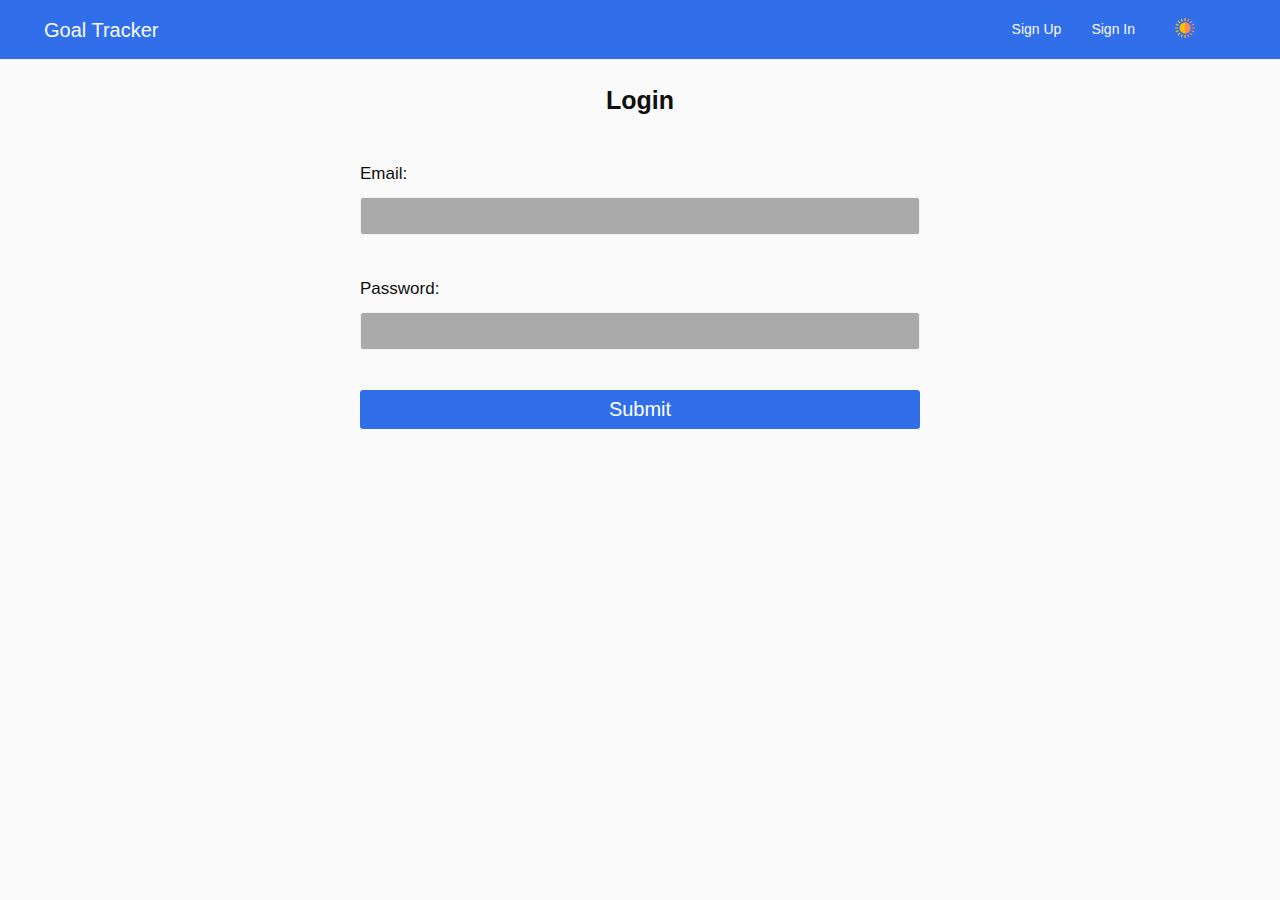
==== firebase-code/index.html @ e3227101 "feature:user signup and checkboxes" ====
<!DOCTYPE html>
<html lang="en">
  <head>
    <meta charset="UTF-8" />
    <meta name="viewport" content="width=device-width, initial-scale=1.0" />
    <title>Goal Tracker</title>
    <link rel="stylesheet" href="style.css" />
    <link rel="stylesheet" href="./loader.css" />
  </head>
  <body>
    <header>
      <div class="menu-nav">
        <button class="close-icon" aria-checked="false">
          <svg viewBox="0 0 24 24" class="close_icon" width="24" height="24">
            <path
              fill="currentColor"
              fill-rule="nonzero"
              d="M5.146 5.146a.5.5 0 0 1 .708 0L12 11.293l6.146-6.147a.5.5 0 0 1 .638-.057l.07.057a.5.5 0 0 1 0 .708L12.707 12l6.147 6.146a.5.5 0 0 1 .057.638l-.057.07a.5.5 0 0 1-.708 0L12 12.707l-6.146 6.147a.5.5 0 0 1-.638.057l-.07-.057a.5.5 0 0 1 0-.708L11.293 12 5.146 5.854a.5.5 0 0 1-.057-.638z"
            ></path>
          </svg>
        </button>

        <button class="menu-icon" aria-checked="false">
          <svg width="24" height="24" viewBox="0 0 24 24">
            <path
              fill="currentColor"
              fill-rule="evenodd"
              d="M4.5 5h15a.5.5 0 1 1 0 1h-15a.5.5 0 0 1 0-1zm0 6h15a.5.5 0 1 1 0 1h-15a.5.5 0 1 1 0-1zm0 6h15a.5.5 0 1 1 0 1h-15a.5.5 0 1 1 0-1z"
            ></path>
          </svg>
        </button>

        <span class="logo">
          Goal Tracker
        </span>
      </div>

      <nav class="user-nav">
        <!-- <div class="user-nav__item">
          <img src="" alt="Notifications" />
        </div> -->
        <div class="user-nav__item hide-when-signed-in">
          <span class="links auth" auth="sign-up">Sign Up</span>
        </div>
        <div class="user-nav__item hide-when-signed-in">
          <span class="links auth" auth="sign-in">Sign In</span>
        </div>
        <div class="user-nav__item hide-when-signed-out">
          <button class="links auth" auth="sign-out"><b>Sign Out</b></button>
        </div>
        <div class="user-nav__item">
          <button id="switch" onclick="toggleTheme()">
            <img class="toggle-state-icon" src="./assets/sun.svg" alt="Toggle Icon">
          </button>
        </div>
      </nav>
    </header>

    <!-- FORMS -->
    <section class="user-forms">
      <!-- Sign In -->
      <div class="form-wrapper sign-in">
        <h3>Login</h3>
        <form>
          <label>
            Email:
            <input
              type="email"
              className=""
              id="signin-email"
              name="email"
              required
            />
            <div className="input-feedback-i1"></div>
          </label>

          <label>
            Password:
            <input
              type="password"
              id="signin-password"
              className=""
              name="password"
              required
            />
            <div className="input-feedback-i2"></div>
          </label>

          <button type="submit">Submit</button>
          <div className="input-feedback-i3"></div>
        </form>
      </div>

      <!-- Sign Up -->
      <div class="form-wrapper sign-up">
        <h3>Sign Up</h3>
        <form>
          <div class="inline">
            <label>
              Firstname:
              <input
                type="text"
                className=""
                id="signup-firstname"
                name="firstname"
                required
              />
              <div className="input-feedback"></div>
            </label>

            <label>
              Lastname:
              <input
                type="text"
                className=""
                id="signup-lastname"
                name="lastname"
                required
              />
              <div className="input-feedback"></div>
            </label>
          </div>

          <label>
            Username:
            <input
              type="text"
              className=""
              id="signup-username"
              name="username"
              required
            />
            <div className="input-feedback"></div>
          </label>

          <label>
            Email:
            <input
              type="email"
              className=""
              id="signup-email"
              name="email"
              required
            />
            <div className="input-feedback"></div>
          </label>

          <label>
            Password:
            <input
              type="password"
              id="signup-password"
              className=""
              name="password"
              required
            />
            <div className="input-feedback"></div>
          </label>

          <button type="submit">Submit</button>
          <div className="input-feedback"></div>
        </form>
      </div>
    </section>

    <!-- USER DASHBOARD -->
    <section class="content">
      <div class="overlay"></div>
      <nav class="sidebar">
        <ul class="side-nav">
          <li class="side-nav__item link-to-homepage">
            <div class="side-nav__item__header">
              <span>
                <button class="home-btn">
                  <svg class="home" width="24" height="24" viewBox="0 0 24 24" fill="none" xmlns="http://www.w3.org/2000/svg">
                    <path d="M16.59 8.29501L12 12.875L7.41 8.29501L6 9.70501L12 15.705L18 9.70501L16.59 8.29501Z" fill="#e2e2e2"
                      fill-opacity="0.54" />
                  </svg>                </button>
                <span>Home</span>
              </span>
            </div>
          </li>
          <li class="side-nav__item project-list">
            <div class="side-nav__item__header">
              <span>
                <button class="svg-btn" aria-expanded="false">
                  <!-- <img
                    class="rotate"
                    src="./assets/arrowdown.svg"
                    alt="check button"
                  /> -->
                  <svg width="24" height="24" viewBox="0 0 24 24" fill="none" xmlns="http://www.w3.org/2000/svg">
                    <path d="M16.59 8.29501L12 12.875L7.41 8.29501L6 9.70501L12 15.705L18 9.70501L16.59 8.29501Z" fill="#e2e2e2"
                      fill-opacity="0.54" />
                  </svg>
                </button>
                <span>Projects</span>
              </span>

              <button class="add-modal-btn">
                <!-- <img src="./assets/plus.svg" alt="plus icon" /> -->
                <svg width="24" height="24" viewBox="0 0 24 24" fill="none" xmlns="http://www.w3.org/2000/svg">
                  <path d="M19 13H13V19H11V13H5V11H11V5H13V11H19V13Z" fill="" fill-opacity="0.54" />
                </svg>
              </button>
            </div>
          </li>
          <ul class="side-nav__item__dropdown"></ul>

          <!-- <li class="side-nav__item">
            <div class="side-nav__item__header">
              <span>
                <button class="svg-btn">
                  <img
                    class="rotate"
                    src="./assets/arrowdown.svg"
                    alt="check button"
                  />
                </button>
                <span>Completed</span>
              </span>

              <button class="add-modal-btn">
                <img src="./assets/plus.svg" alt="plus icon" />
              </button>
            </div>
          </li>
          <li class="side-nav__item">
            <div class="side-nav__item__header">
              <span>
                <button class="svg-btn">
                  <img
                    class="rotate"
                    src="./assets/arrowdown.svg"
                    alt="check button"
                  />
                </button>
                <span>Ongoing</span>
              </span>

              <button class="add-modal-btn">
                <img src="./assets/plus.svg" alt="plus icon" />
              </button>
            </div>
          </li> -->
        </ul>
      </nav>

      <main>
        <section class="todos">
          <div class="todos-intro">
            <p class="todos-intro__goal"></p>
            <div class="todos-list__container">
              <ul class="todos-list"></ul>
            </div>
            <form action="#" class="edit-todo">
              <label for="edit-todo-input">
                <input type="text" id="edit-todo-input" required />
              </label>
              <div class="btn-container">
                <button class="edit-todo-btn">Edit Task</button>
                <span class="links edit-todo-cancelBtn">Cancel</span>
              </div>
            </form>
            <p class="todos-intro__btn">
              <span>
                <svg xmlns="http://www.w3.org/2000/svg" width="13" height="13" viewBox="0 0 13 13" data-svgs-path="sm1/plus.svg">
                  <path fill="currentColor" fill-rule="evenodd"
                    d="M6 6V.5a.5.5 0 0 1 1 0V6h5.5a.5.5 0 1 1 0 1H7v5.5a.5.5 0 1 1-1 0V7H.5a.5.5 0 0 1 0-1H6z"></path>
                </svg>
              </span> Add Task
            </p>
          </div>
          <form action="#" class="add-todo">
            <label for="todo-input">
              <input type="text" id="todo-input" required />
            </label>
            <div class="btn-container">
              <button class="add-todo-btn">Add Task</button>
              <span class="links">Cancel</span>
            </div>
          </form>
        </section>

        <div class="welcome-msg">
          <img src="./assets/checkbox.png" alt="Tracker Icon">
          <p>
            Keep Track of your Goals.
          </p>
          <button class="add-goal-btn">Add a Goal Today</button>
        </div>
      </main>
    </section>

    <!-- Add Project/Goal Modal -->
    <div class="modal">
      <div class="modal-content">
        <form action="#" class="form-modal add-project">
          <div class="header">
            <h2>Add a Project</h2>
          </div>

          <label for="goal-input">
            Project Name:
            <input type="text" id="goal-input" required />
          </label>

          <div class="btn-modal-container">
            <span class="close-button links">Cancel</span>
            <button class="add-goal">Add</button>
          </div>
        </form>
      </div>
    </div>

    <!-- Edit Project/Goal Modal -->
    <div class="edit-modal">
      <div class="edit-modal-content">
        <form action="#" class="form-modal edit-project">
          <div class="header">
            <h2>Edit a Project</h2>
          </div>

          <label for="edit-goal-input">
            Project Name:
            <input type="text" id="edit-goal-input" required />
          </label>

          <div class="btn-modal-container">
            <span class="close-edit-button links">Cancel</span>
            <button class="edit-goal">Update</button>
          </div>
        </form>
      </div>
    </div>

    <!-- Message Modal -->
    <div class="msgModal">
      <div class="modal-content">
        <form action="#" class="form-modal">
          <div class="header">
            <h2 class="msgType"></h2>
          </div>

          <p class="msg"></p>

          <div class="btn-modal-container">
            <button class="close-button">Ok</button>
          </div>
        </form>
      </div>
    </div>

    <!-- Loading visual cue -->
    <div id="loading-outer-container" class="spinner">
      <div id="loading-inner-container">
        <div id="loadspin">
          <div id="circle1"></div>
          <div id="circle2"></div>
        </div>
      </div>
    </div>

    <script>
      // function to set a given theme/color-scheme
      function setTheme(themeName) {
        localStorage.setItem("theme", themeName);
        document.documentElement.className = themeName;
      }
      // function to toggle between light and dark theme
      function toggleTheme() {
        if (localStorage.getItem("theme") === "theme-dark") {
          document.querySelector('img.toggle-state-icon').src = './assets/sun.svg';
          setTheme("theme-light");
        } else {
          document.querySelector('img.toggle-state-icon').src = './assets/half-moon.svg';
          setTheme("theme-dark");
        }
      }
      // Immediately invoked function to set the theme on initial load
      (function () {
        if (localStorage.getItem("theme") === "theme-dark") {
          document.querySelector('img.toggle-state-icon').src = './assets/half-moon.svg';

          setTheme("theme-dark");
        } else {
          document.querySelector('img.toggle-state-icon').src = './assets/sun.svg';

          setTheme("theme-light");
        }
      })();     
    </script>
    <script src="auth.js"></script>
    <script src="script.js"></script>
  </body>
</html>
---- firebase-code/style.css ----
* {
  margin: 0;
  padding: 0;
}

*,
*::before,
*::after {
  box-sizing: inherit;
}

/* 
1rem = 10px, 10px/16px = 62.5%
*/

html {
  box-sizing: border-box;
  font-size: 62.5%;
}

.theme-light {
  --color-primary: #110e0e;
  --color-primary-2: hsla(0, 2%, 24%, 0.87);

  --color-background: #f7f7f7;
  --color-background-2: #e0dede;
  --color-background-3: #fafafa;
  --color-background-4: #aaaaaa;
  --color-background-nav: #316fea;
  --color-header: #fafafa;
  --background-btn: #316fea;
  --blue: #316fea;
  --red: #db4c3f;

  --line: 1px solid #f1f1f1;

  --svg-fill-path-nav: #fff;
  --svg-fill-path: #110e0e;
  --svg-fill-path-2: #999;
  --svg-fill-path-hover: #202020;
  --svg-btn-hover-background: var(--color-background-2);
  --svg-header-btn-hover: #1a8eff;
  --svg-btn-hover-radius: .3rem;
}

.theme-dark {
  --color-primary: #e2e2e2;
  --color-primary-2: hsla(0, 0%, 100%, 0.87);
  --color-hover: #2cb978;

  --color-background: #282828;
  --color-background-2: #363636;
  --color-background-3: #1f1f1f;
  --color-background-4: #171717;
  --color-header: #fafafa;
  --color-background-nav: #282828;
  --background-btn: #e2e2e2;

  --line: solid 1px hsla(0, 0%, 100%, 0.1);

  --svg-fill-path-nav: #fff;
  --svg-fill-path: #e2e2e2;
  --svg-header-btn-hover: hsla(0, 0%, 100%, .2);
  --svg-btn-hover-background: hsla(0, 0%, 100%, .2);
  --svg-btn-hover-radius: .3rem;
}


@media only screen and (max-width: 68.75em) {
  html {
    font-size: 55%;
  }
}

body {
  font-family: "Open Sans", sans-serif;
  font-weight: 400;
  line-height: 1.6;
  color: var(--color-primary);
  background: var(--color-background-3);
  min-height: 100vh;
}

button {
  background: var(--background-btn);
  color: var(--color-background-3);
}

button:hover,
span.links:hover {
  cursor: pointer;
}

/**** NAVIGATION  ****/
header {
  font-size: 1.4rem;
  height: 6rem;
  background-color: var(--color-background-nav);
  border-bottom: var(--line);
  display: flex;
  justify-content: space-between;
  align-items: center;
  color: var(--color-header);
}

header div.menu-nav {
  display: flex;
  align-items: center;
  margin-left: 2.9rem;
}

button.menu-icon,
button.close-icon {
  display: none;
  background: none;
  border: none;
}

button.close-icon {
  display: none;
}

button.menu-icon:hover,
button.close-icon:hover {
  background-color: var(--svg-header-btn-hover);
  border-radius: var(--svg-btn-hover-radius);
}

nav.sidebar svg path {
  fill: var(--svg-fill-path);
}

div.menu-nav svg path {
  fill: var(--svg-fill-path-nav);
}

span.logo {
  margin-left: 1.5rem;
  font-size: 2rem;
}

header nav {
  display: flex;
  align-items: center;
  justify-content: space-between;
  margin-right: 60px;
}

nav .user-nav__item {
  margin: 0 1.5rem;
}

button#switch {
  border: 0;
  background: none;
  outline: none;
}

.user-nav__item button {
  border-radius: 3px;
  border: 0;
  padding: 5px 10px;
}

img.toggle-state-icon {
  width: 20px;
  height: 20px;
}

/**** USER FORMS: SIGN UP AND SIGNIN ****/
section.user-forms {
  height: calc(100vh - 6rem);
  display: flex;
  justify-content: center;
  position: relative;
  overflow-y: hidden;
}

.sign-up {
  display: none;
}

div.form-wrapper {
  max-width: 60rem;
  width: 100%;
  /* position: absolute;
  top: 10%; */
}

div.form-wrapper h3 {
  font-size: 2.5rem;
  text-align: center;
  margin: 2rem;
}

div.form-wrapper form {
  margin: 2rem;
}

form div.inline {
  display: flex;
  justify-content: space-between;
}

form div.inline input {
  width: 90%;
}

form div.inline input:last-child {
  width: 100%;
}

div.form-wrapper form label,
div.form-wrapper form button,
div.input-feedback {
  margin: 2rem 0;
}

div.form-wrapper form label {
  font-size: 1.7rem;
}

div.form-wrapper form label input {
  margin-top: 1rem;
}

div.form-wrapper form button {
  padding: 0.8rem 0;
  background: var(--background-btn);
  border: 0;
  border-radius: 3px;
  color: #fff;
  font-size: 2rem;
}

/**** USER DASHBOARD ****/
@media screen and (max-width: 576px) {
  section.content {
    flex-direction: column;
  }
}

section.content {
  display: none;
  height: calc(100vh - 6rem);
  font-size: 1.4rem;
}

div.overlay {
  display: none;
  opacity: 1;
  visibility: visible;
  position: fixed;
  background: rgba(0, 0, 0, .5);
  transition: opacity .25s cubic-bezier(.4, 0, .2, 1);
  height: calc(100vh - 6rem);
  width: 100%;
  z-index: 100;
}

nav.sidebar {
  background-color: var(--color-background);
  /* flex: 0 0 25%; */
  display: flex;
  justify-content: center;
  overflow-y: auto;
  width: 280px;
  transition: left .25s cubic-bezier(.4, 0, .2, 1);
}


@media screen and (min-width: 992px) {
  nav.sidebar {
    flex: 0 0 25%;
  }
}

ul.side-nav {
  list-style: none;
  margin-top: 3.5rem;
  margin-left: 2rem;
  width: 100%;
  font-weight: 600;
  margin-right: 2rem;
}

ul.side-nav .side-nav__item div.side-nav__item__header {
  display: flex;
  align-items: center;
  justify-content: space-between;
  padding-top: 1rem;
  padding-bottom: 1rem;
  border-bottom: var(--line);
  cursor: pointer;
}

ul.side-nav__item__dropdown {
  list-style: none;
  display: none;
  transition-duration: 323ms;
  transition: height .3s cubic-bezier(.4, 0, .2, 1) 0ms;
}

span.more-options-icon {
  display: flex;
  position: absolute;
  right: 2rem;
}

ul.show-goal-dropdown {
  display: block;
  transition-duration: 334ms;
  position: relative;
  /* transition: height .3s cubic-bezier(.4, 0, .2, 1) 0ms; */
  /* transition: visibility 0s linear 0.25s, opacity 0.25s 0s, transform 0.25s; */
  transition: height .3s cubic-bezier(.4, 0, .2, 1) 0ms;
  font-weight: 400;
}

ul.side-nav__item__dropdown li {
  padding: 1rem;
  display: flex;
  align-items: center;
  transition: background .1s ease-in;
}

li.side-nav__item:hover,
ul.side-nav__item__dropdown li:hover {
  background: var(--color-background-2);
  transition: background 0.1s ease-in;
  cursor: pointer;
}

ul.side-nav__item__dropdown li span:nth-child(1) {
  display: flex;
  margin-right: 1rem;
}

ul.side-nav .side-nav__item div span:first-child {
  display: flex;
  align-items: center;
}

ul.side-nav .side-nav__item div span:first-child button {
  margin-right: 0.5rem;
}

ul.side-nav .side-nav__item div button:last-child {
  margin-right: 2.5rem;
}

.side-nav__item div button {
  background: none;
  border: none;
}

button.svg-btn svg {
  transform: rotate(-90deg);
  transition: transform 0.25s cubic-bezier(0.4, 0, 0.2, 1) 0ms;
}

button.home-btn svg {
  transform: rotate(-90deg);
  transition: transform 0.15s cubic-bezier(0.4, 0, 0.2, 1) 0ms;
}

button.svg-btn svg.rotate {
  transform: rotate(0deg);
  transition: transform 0.15s cubic-bezier(0.4, 0, 0.2, 1) 0ms;
}

/***** MAIN SECTION *****/
.content main {
  flex: 1;
  padding-top: 3rem;
  padding-left: 6rem;
  padding-right: 7rem;
  position: relative;
}

@media screen and (max-width: 760px) {
  nav.sidebar {
    position: absolute;
    left: -280px;
    height: calc(100vh - 6rem);
    z-index: 100;
  }

  section.content main {
    padding-left: 4rem;
    padding-right: 5rem;
  }
}

@media screen and (max-width: 760px) {
  section.content main {
    padding-left: 3rem;
    padding-right: 3rem;
  }

  button.menu-icon {
    display: flex;
  }
}

@media screen and (max-width: 375px) {
  section.content main {
    padding-left: 2rem;
    padding-right: 2rem;
  }

  div.welcome-msg {
    width: 90%;
  }

  header nav {
    margin-right: 0;
  }

  header div.menu-nav {
    margin-left: 1rem;
  }

  nav .user-nav__item {
    margin: 0rem;
  }

  span.logo {
    font-size: 1.4rem;
  }
}

section.todos {
  display: none;
}

p.todos-intro__goal {
  font-weight: 700;
  font-size: 2rem;
  margin-bottom: 1rem;
  display: flex;
  align-items: center;
  justify-content: space-between;
}

span.todos-intro__goal__options svg {
  margin-right: 2rem;
  cursor: pointer;
}

span.todos-intro__goal__options svg:hover {
  background-color: var(--svg-btn-hover-background);
  border-radius: var(--svg-btn-hover-radius);
}

p.todos-intro__btn {
  font-size: 1.5rem;
  display: flex;
  align-items: center;
  cursor: pointer;
}

p.todos-intro__btn span {
  width: 20px;
  display: flex;
  height: 20px;
  color: #2cb978;
  justify-content: center;
  align-items: center;
  margin-right: 2rem;
}

form.add-todo,
form.edit-todo {
  display: none;
  margin-top: 1rem;
}

span.todos-list__item__options {
  position: absolute;
  right: 5rem;
  visibility: hidden;
}

span.todos-list__item__options img {
  margin-right: 2rem;
}

/* span.todos-list__item__options img:hover {
  background-color: var(--svg-btn-hover-background);
  border-radius: var(--svg-btn-hover-radius);
  padding: .3rem;
} */

@media screen and (max-width: 576px) {
  span.todos-list__item__options img {
    margin-right: 1rem;
  }

  span.todos-list__item__options {
    right: 2rem;
  }

  nav {
    margin-right: 30px;
  }
}

p.todos-intro__btn {
  margin-top: 2.5rem;
  margin-bottom: 1rem;
}

form {
  display: flex;
  flex-direction: column;
}

form label {
  font-size: 1.4rem;
}

form input {
  width: 100%;
  padding: 1rem;
  border: var(--line);
  border-radius: 3px;
  font-size: 14px;
  background: var(--color-background-4);
  color: var(--color-primary-2);
}

form .btn-container {
  margin-top: 10px;
}

form .btn-container button {
  padding: 0.7rem 1.2rem;
  border: 0;
  border-radius: 3px;
  font-size: 12px;
  font-weight: 700;
}

form .btn-container span {
  margin-left: 10px;
}

/****** TODOS SECTION ******/
ul.todos-list {
  list-style: none;
}

span.productivity {
  display: none;
}

ul.todos-list li {
  cursor: pointer;
  padding: 1.1rem 0;
  border-bottom: var(--line);
  display: flex;
}

ul li.todos-list__item>span {
  display: flex;
  align-items: center;
  margin-right: 1rem;
}

.welcome-msg {
  max-width: 400px;
  text-align: center;
  position: absolute;
  top: 45%;
  left: 50%;
  transform: translate(-50%);
}

div.welcome-msg img {
  width: 100px;
}

.welcome-msg p {
  font-size: 16px;
}

.welcome-msg button {
  background: var(--background-btn);
  margin-top: 15px;
  padding: 1rem 2rem;
  border-radius: 3px;
  border: 0;
  font-weight: 700;
}

/**** MODAL ****/
.modal,
.msgModal {
  position: fixed;
  left: 0;
  top: 0;
  width: 100%;
  height: 100%;
  background-color: rgba(0, 0, 0, 0.5);
  opacity: 0;
  visibility: hidden;
  transform: scale(1.1);
  transition: visibility 0s linear 0.25s, opacity 0.25s 0s, transform 0.25s;
}

.edit-modal {
  position: fixed;
  left: 0;
  top: 0;
  width: 100%;
  height: 100%;
  background-color: rgba(0, 0, 0, 0.5);
  opacity: 0;
  visibility: hidden;
  transform: scale(1.1);
  transition: visibility 0s linear 0.25s, opacity 0.25s 0s, transform 0.25s;
}

.msg {
  margin-left: 2rem;
  font-size: 1.5rem;
  margin-top: 2rem;
}

.modal-content {
  position: absolute;
  top: 50%;
  left: 50%;
  transform: translate(-50%, -50%);
  background-color: var(--color-background);
  max-width: 60rem;
  width: 90%;
  border-radius: 0.5rem;
}

.edit-modal-content {
  position: absolute;
  top: 50%;
  left: 50%;
  transform: translate(-50%, -50%);
  background-color: var(--color-background);
  max-width: 60rem;
  width: 90%;
  border-radius: 0.5rem;
}

.close-button:hover {
  background-color: darkgray;
}

.show-modal {
  opacity: 1;
  visibility: visible;
  transform: scale(1);
  transition: visibility 0s linear 0s, opacity 0.25s 0s, transform 0.25s;
}

.header {
  background: var(--color-background-3);
  border-radius: 3px;
}

.header h2 {
  padding-top: 2rem;
  padding-bottom: 1rem;
  border-bottom: var(--line);
  padding-left: 2rem;
}

.form-modal label {
  margin: 2rem;
  margin-bottom: 0;
  font-weight: 700;
}

.form-modal label input {
  margin-top: 10px;
}

.form-modal .btn-modal-container {
  margin: 2rem;
}

.form-modal .btn-modal-container button,
.form-modal .btn-modal-container span {
  padding: 0.7rem 1.2rem;
  border: 0;
  border-radius: 3px;
  font-size: 12px;
  font-weight: 700;
}

.form-modal .btn-modal-container button:first-child {
  margin-right: 10px;
}

/****** CHECKBOX  ******/
@supports (-webkit-appearance: none) or (-moz-appearance: none) {

  input[type="checkbox"],
  input[type="radio"] {
    --active: #2cb978;
    --active-inner: #fff;
    --focus: 2px #2cb978;
    --border: #bbc1e1;
    --border-hover: #2cb978;
    --background: var(--color-background-4);
    --disabled: #f6f8ff;
    --disabled-inner: #e1e6f9;
    -webkit-appearance: none;
    -moz-appearance: none;
    height: 21px;
    outline: none;
    display: inline-block;
    vertical-align: top;
    position: relative;
    margin: 0;
    cursor: pointer;
    border: 1px solid var(--bc, var(--border));
    background: var(--b, var(--background));
    transition: background 0.3s, border-color 0.3s, box-shadow 0.2s;
  }

  input[type="checkbox"]:after,
  input[type="radio"]:after {
    content: "";
    display: block;
    left: 0;
    top: 0;
    position: absolute;
    transition: transform var(--d-t, 0.3s) var(--d-t-e, ease),
      opacity var(--d-o, 0.2s);
  }

  input[type="checkbox"]:checked,
  input[type="radio"]:checked {
    --b: var(--active);
    --bc: var(--active);
    --d-o: 0.3s;
    --d-t: 0.6s;
    --d-t-e: cubic-bezier(0.2, 0.85, 0.32, 1.2);
  }

  input[type="checkbox"]:disabled,
  input[type="radio"]:disabled {
    --b: var(--disabled);
    cursor: not-allowed;
    opacity: 0.9;
  }

  input[type="checkbox"]:disabled:checked,
  input[type="radio"]:disabled:checked {
    --b: var(--disabled-inner);
    --bc: var(--border);
  }

  input[type="checkbox"]:disabled+label,
  input[type="radio"]:disabled+label {
    cursor: not-allowed;
  }

  input[type="checkbox"]:hover:not(:checked):not(:disabled),
  input[type="radio"]:hover:not(:checked):not(:disabled) {
    --bc: var(--border-hover);
  }

  input[type="checkbox"]:not(.switch),
  input[type="radio"]:not(.switch) {
    width: 21px;
  }

  input[type="checkbox"]:not(.switch):after,
  input[type="radio"]:not(.switch):after {
    opacity: var(--o, 0);
  }

  input[type="checkbox"]:not(.switch):checked,
  input[type="radio"]:not(.switch):checked {
    --o: 1;
  }

  input[type="checkbox"]+label,
  input[type="radio"]+label {
    font-size: 14px;
    line-height: 21px;
    display: inline-block;
    vertical-align: top;
    cursor: pointer;
    margin-left: 4px;
  }

  input[type="checkbox"]:not(.switch) {
    border-radius: 50px;
  }

  input[type="checkbox"]:not(.switch):after {
    width: 5px;
    height: 9px;
    border: 2px solid var(--active-inner);
    border-top: 0;
    border-left: 0;
    left: 7px;
    top: 4px;
    transform: rotate(var(--r, 20deg));
  }

  input[type="checkbox"]:not(.switch):checked {
    --r: 43deg;
  }

  input[type="checkbox"].switch {
    width: 38px;
    border-radius: 11px;
  }

  input[type="checkbox"].switch:after {
    left: 2px;
    top: 2px;
    border-radius: 50%;
    width: 15px;
    height: 15px;
    background: var(--ab, var(--border));
    transform: translateX(var(--x, 0));
  }

  input[type="checkbox"].switch:checked {
    --ab: var(--active-inner);
    --x: 17px;
  }

  input[type="checkbox"].switch:disabled:not(:checked):after {
    opacity: 0.6;
  }

  input[type="radio"] {
    border-radius: 50%;
  }

  input[type="radio"]:after {
    width: 19px;
    height: 19px;
    border-radius: 50%;
    background: var(--active-inner);
    opacity: 0;
    transform: scale(var(--s, 0.7));
  }

  input[type="radio"]:checked {
    --s: 0.5;
  }
}

@media screen and (max-width: 768px) {}

.hide {
  display: none;
}
---- firebase-code/loader.css ----
/* Loading visual Lesson */
#loading-outer-container {
  margin: 40px auto;
}

.spinner {
  display: none;
}

#loading-inner-container {
  position: relative;
  width: 40px;
  height: 40px;
  left: 0;
  right: 0;
  margin: auto;
  top: 20%;
}

#loadspin {
  width: 40px;
  height: 40px;
  position: absolute;
  margin: 0 auto;
}

#circle2 {
  background-color: #39b1c6;
}

#circle1 {
  background-color: #ec3f8c;
}

#circle1,
#circle2 {
  width: 100%;
  height: 100%;
  border-radius: 50%;
  opacity: 0.6;
  position: absolute;
  top: 0;
  left: 0;
  -webkit-animation: bounce 2s infinite ease-in-out;
  animation: bounce 2s infinite ease-in-out;
}

#circle2 {
  -webkit-animation-delay: -1s;
  animation-delay: -1s;
}

@-webkit-keyframes bounce {
  0%,
  100% {
    -webkit-transform: scale(0);
  }

  50% {
    -webkit-transform: scale(1);
  }
}

@keyframes bounce {
  0%,
  100% {
    transform: scale(0);
    -webkit-transform: scale(0);
  }

  50% {
    transform: scale(1);
    -webkit-transform: scale(1);
  }
}
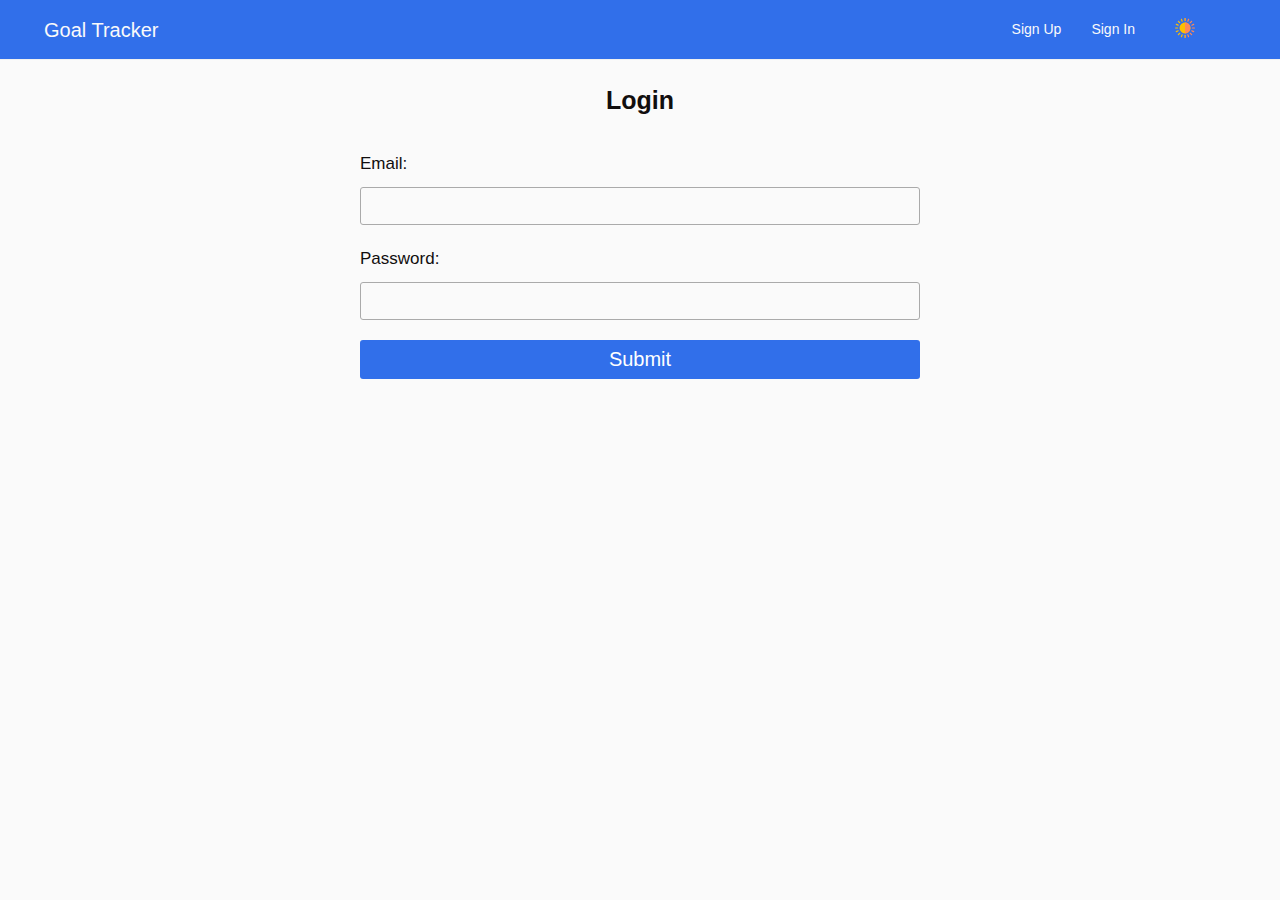
==== commit c4f38008: "MVP Working" ====
--- a/firebase-code/index.html
+++ b/firebase-code/index.html
@@ -7,10 +7,11 @@
     <link rel="stylesheet" href="style.css" />
     <link rel="stylesheet" href="./loader.css" />
   </head>
+
   <body>
     <header>
       <div class="menu-nav">
-        <button class="close-icon" aria-checked="false">
+        <button class="close-icon hide-when-signed-out" aria-checked="false">
           <svg viewBox="0 0 24 24" class="close_icon" width="24" height="24">
             <path
               fill="currentColor"
@@ -20,7 +21,7 @@
           </svg>
         </button>
 
-        <button class="menu-icon" aria-checked="false">
+        <button class="menu-icon hide-when-signed-out" aria-checked="false">
           <svg width="24" height="24" viewBox="0 0 24 24">
             <path
               fill="currentColor"
@@ -46,11 +47,15 @@
           <span class="links auth" auth="sign-in">Sign In</span>
         </div>
         <div class="user-nav__item hide-when-signed-out">
-          <button class="links auth" auth="sign-out"><b>Sign Out</b></button>
+          <button class="links auth signout" auth="sign-out">Sign Out</button>
         </div>
         <div class="user-nav__item">
           <button id="switch" onclick="toggleTheme()">
-            <img class="toggle-state-icon" src="./assets/sun.svg" alt="Toggle Icon">
+            <img
+              class="toggle-state-icon"
+              src="./assets/sun.svg"
+              alt="Toggle Icon"
+            />
           </button>
         </div>
       </nav>
@@ -66,12 +71,12 @@
             Email:
             <input
               type="email"
-              className=""
+              class=""
               id="signin-email"
               name="email"
               required
             />
-            <div className="input-feedback-i1"></div>
+            <div class="input-feedback-i1"></div>
           </label>
 
           <label>
@@ -79,15 +84,15 @@
             <input
               type="password"
               id="signin-password"
-              className=""
+              class=""
               name="password"
               required
             />
-            <div className="input-feedback-i2"></div>
+            <div class="input-feedback-i2"></div>
           </label>
 
           <button type="submit">Submit</button>
-          <div className="input-feedback-i3"></div>
+          <div class="signin-auth-error"></div>
         </form>
       </div>
 
@@ -96,70 +101,80 @@
         <h3>Sign Up</h3>
         <form>
           <div class="inline">
-            <label>
+            <label for="signup-firstname" class="fname">
               Firstname:
               <input
                 type="text"
-                className=""
+                class="fname"
                 id="signup-firstname"
                 name="firstname"
                 required
               />
-              <div className="input-feedback"></div>
+              <div class="input-feedback"></div>
             </label>
 
-            <label>
+            <label for="signup-lastname" class="lname">
               Lastname:
               <input
                 type="text"
-                className=""
+                class="lname"
                 id="signup-lastname"
                 name="lastname"
                 required
               />
-              <div className="input-feedback"></div>
+              <div class="input-feedback"></div>
             </label>
           </div>
 
-          <label>
+          <label for="signup-username">
             Username:
             <input
               type="text"
-              className=""
+              class=""
               id="signup-username"
               name="username"
               required
             />
-            <div className="input-feedback"></div>
-          </label>
-
-          <label>
+            <div class="input-feedback"></div>
+          </label>
+
+          <label for="signup-email">
             Email:
             <input
               type="email"
-              className=""
+              class=""
               id="signup-email"
               name="email"
               required
             />
-            <div className="input-feedback"></div>
-          </label>
-
-          <label>
+            <div class="input-feedback"></div>
+          </label>
+
+          <label for="signup-password">
             Password:
             <input
               type="password"
               id="signup-password"
-              className=""
+              class=""
               name="password"
               required
             />
-            <div className="input-feedback"></div>
+            <div class="input-feedback"></div>
           </label>
 
           <button type="submit">Submit</button>
-          <div className="input-feedback"></div>
+          <div class="signup-auth-error"></div>
         </form>
+      </div>
+
+      <!-- Loading visual cue -->
+      <div id="loading-outer-container" class="spinner">
+        <div id="loading-inner-container">
+          <div id="loadspin">
+            <div id="circle1"></div>
+            <div id="circle2"></div>
+          </div>
+        </div>
       </div>
     </section>
 
@@ -172,10 +187,21 @@
             <div class="side-nav__item__header">
               <span>
                 <button class="home-btn">
-                  <svg class="home" width="24" height="24" viewBox="0 0 24 24" fill="none" xmlns="http://www.w3.org/2000/svg">
-                    <path d="M16.59 8.29501L12 12.875L7.41 8.29501L6 9.70501L12 15.705L18 9.70501L16.59 8.29501Z" fill="#e2e2e2"
-                      fill-opacity="0.54" />
-                  </svg>                </button>
+                  <svg
+                    class="home"
+                    width="24"
+                    height="24"
+                    viewBox="0 0 24 24"
+                    fill="none"
+                    xmlns="http://www.w3.org/2000/svg"
+                  >
+                    <path
+                      d="M16.59 8.29501L12 12.875L7.41 8.29501L6 9.70501L12 15.705L18 9.70501L16.59 8.29501Z"
+                      fill="#e2e2e2"
+                      fill-opacity="0.54"
+                    />
+                  </svg>
+                </button>
                 <span>Home</span>
               </span>
             </div>
@@ -189,9 +215,18 @@
                     src="./assets/arrowdown.svg"
                     alt="check button"
                   /> -->
-                  <svg width="24" height="24" viewBox="0 0 24 24" fill="none" xmlns="http://www.w3.org/2000/svg">
-                    <path d="M16.59 8.29501L12 12.875L7.41 8.29501L6 9.70501L12 15.705L18 9.70501L16.59 8.29501Z" fill="#e2e2e2"
-                      fill-opacity="0.54" />
+                  <svg
+                    width="24"
+                    height="24"
+                    viewBox="0 0 24 24"
+                    fill="none"
+                    xmlns="http://www.w3.org/2000/svg"
+                  >
+                    <path
+                      d="M16.59 8.29501L12 12.875L7.41 8.29501L6 9.70501L12 15.705L18 9.70501L16.59 8.29501Z"
+                      fill="#e2e2e2"
+                      fill-opacity="0.54"
+                    />
                   </svg>
                 </button>
                 <span>Projects</span>
@@ -199,8 +234,18 @@
 
               <button class="add-modal-btn">
                 <!-- <img src="./assets/plus.svg" alt="plus icon" /> -->
-                <svg width="24" height="24" viewBox="0 0 24 24" fill="none" xmlns="http://www.w3.org/2000/svg">
-                  <path d="M19 13H13V19H11V13H5V11H11V5H13V11H19V13Z" fill="" fill-opacity="0.54" />
+                <svg
+                  width="24"
+                  height="24"
+                  viewBox="0 0 24 24"
+                  fill="none"
+                  xmlns="http://www.w3.org/2000/svg"
+                >
+                  <path
+                    d="M19 13H13V19H11V13H5V11H11V5H13V11H19V13Z"
+                    fill=""
+                    fill-opacity="0.54"
+                  />
                 </svg>
               </button>
             </div>
@@ -264,11 +309,21 @@
             </form>
             <p class="todos-intro__btn">
               <span>
-                <svg xmlns="http://www.w3.org/2000/svg" width="13" height="13" viewBox="0 0 13 13" data-svgs-path="sm1/plus.svg">
-                  <path fill="currentColor" fill-rule="evenodd"
-                    d="M6 6V.5a.5.5 0 0 1 1 0V6h5.5a.5.5 0 1 1 0 1H7v5.5a.5.5 0 1 1-1 0V7H.5a.5.5 0 0 1 0-1H6z"></path>
+                <svg
+                  xmlns="http://www.w3.org/2000/svg"
+                  width="13"
+                  height="13"
+                  viewBox="0 0 13 13"
+                  data-svgs-path="sm1/plus.svg"
+                >
+                  <path
+                    fill="currentColor"
+                    fill-rule="evenodd"
+                    d="M6 6V.5a.5.5 0 0 1 1 0V6h5.5a.5.5 0 1 1 0 1H7v5.5a.5.5 0 1 1-1 0V7H.5a.5.5 0 0 1 0-1H6z"
+                  ></path>
                 </svg>
-              </span> Add Task
+              </span>
+              Add Task
             </p>
           </div>
           <form action="#" class="add-todo">
@@ -283,11 +338,21 @@
         </section>
 
         <div class="welcome-msg">
-          <img src="./assets/checkbox.png" alt="Tracker Icon">
+          <img src="./assets/checkbox.png" alt="Tracker Icon" />
           <p>
             Keep Track of your Goals.
           </p>
           <button class="add-goal-btn">Add a Goal Today</button>
+        </div>
+
+        <!-- Loading visual cue -->
+        <div id="loader-outer-container" class="spinner">
+          <div id="loader-inner-container">
+            <div id="loaderspin">
+              <div id="loader-circle1"></div>
+              <div id="loader-circle2"></div>
+            </div>
+          </div>
         </div>
       </main>
     </section>
@@ -348,16 +413,6 @@
             <button class="close-button">Ok</button>
           </div>
         </form>
-      </div>
-    </div>
-
-    <!-- Loading visual cue -->
-    <div id="loading-outer-container" class="spinner">
-      <div id="loading-inner-container">
-        <div id="loadspin">
-          <div id="circle1"></div>
-          <div id="circle2"></div>
-        </div>
       </div>
     </div>
 
@@ -370,25 +425,29 @@
       // function to toggle between light and dark theme
       function toggleTheme() {
         if (localStorage.getItem("theme") === "theme-dark") {
-          document.querySelector('img.toggle-state-icon').src = './assets/sun.svg';
+          document.querySelector("img.toggle-state-icon").src =
+            "./assets/sun.svg";
           setTheme("theme-light");
         } else {
-          document.querySelector('img.toggle-state-icon').src = './assets/half-moon.svg';
+          document.querySelector("img.toggle-state-icon").src =
+            "./assets/half-moon.svg";
           setTheme("theme-dark");
         }
       }
       // Immediately invoked function to set the theme on initial load
       (function () {
         if (localStorage.getItem("theme") === "theme-dark") {
-          document.querySelector('img.toggle-state-icon').src = './assets/half-moon.svg';
+          document.querySelector("img.toggle-state-icon").src =
+            "./assets/half-moon.svg";
 
           setTheme("theme-dark");
         } else {
-          document.querySelector('img.toggle-state-icon').src = './assets/sun.svg';
+          document.querySelector("img.toggle-state-icon").src =
+            "./assets/sun.svg";
 
           setTheme("theme-light");
         }
-      })();     
+      })();
     </script>
     <script src="auth.js"></script>
     <script src="script.js"></script>
--- a/firebase-code/style.css
+++ b/firebase-code/style.css
@@ -21,14 +21,24 @@
 .theme-light {
   --color-primary: #110e0e;
   --color-primary-2: hsla(0, 2%, 24%, 0.87);
+  --color-hover: #316fea;
 
   --color-background: #f7f7f7;
   --color-background-2: #e0dede;
   --color-background-3: #fafafa;
-  --color-background-4: #aaaaaa;
+  --color-background-4: #fafafa;
+  --color-background-auth-input: ;
+  --color-border-auth-input: 1px solid #aaaaaa;
   --color-background-nav: #316fea;
   --color-header: #fafafa;
+  --color-subheader: #316fea;
   --background-btn: #316fea;
+  --background-auth-btn: #316fea;
+  --background-auth-dialog: #ffdce0;
+  --border-auth-dialog: 1px solid rgba(27, 31, 35, 0.15);
+  --color-background-auth-btn: #fff;
+  --color-auth-input: hsla(0, 2%, 24%, 0.87);
+  --color-add-hover: #e2e2e2;
   --blue: #316fea;
   --red: #db4c3f;
 
@@ -41,6 +51,10 @@
   --svg-btn-hover-background: var(--color-background-2);
   --svg-header-btn-hover: #1a8eff;
   --svg-btn-hover-radius: .3rem;
+
+  --active: #316fea;
+  --focus: 2px #316fea;
+  --border-hover: #316fea;
 }
 
 .theme-dark {
@@ -52,10 +66,18 @@
   --color-background-2: #363636;
   --color-background-3: #1f1f1f;
   --color-background-4: #171717;
+  --color-background-auth-input: #171717;
+  --color-border-auth-input: solid 1px hsla(0, 0%, 100%, 0.1);
   --color-header: #fafafa;
+  --color-subheader: #1f1f1f;
   --color-background-nav: #282828;
   --background-btn: #e2e2e2;
-
+  --background-auth-btn: #e6e6ee;
+  --background-auth-dialog: #ffced4;
+  --border-auth-dialog: 1px solid rgba(27, 31, 35, 0.15);
+  --color-background-auth-btn: #171717;
+  --color-auth-input: #e2e2e2;
+  --color-add-hover: #e2e2e2;
   --line: solid 1px hsla(0, 0%, 100%, 0.1);
 
   --svg-fill-path-nav: #fff;
@@ -63,6 +85,10 @@
   --svg-header-btn-hover: hsla(0, 0%, 100%, .2);
   --svg-btn-hover-background: hsla(0, 0%, 100%, .2);
   --svg-btn-hover-radius: .3rem;
+
+  --active: #2cb978;
+  --focus: 2px #2cb978;
+  --border-hover: #2cb978;
 }
 
 
@@ -86,6 +112,10 @@
   color: var(--color-background-3);
 }
 
+button.signout {
+  font-weight: 700;
+}
+
 button:hover,
 span.links:hover {
   cursor: pointer;
@@ -171,7 +201,9 @@
 section.user-forms {
   height: calc(100vh - 6rem);
   display: flex;
-  justify-content: center;
+  flex-direction: column;
+  align-items: center;
+  /* justify-content: center; */
   position: relative;
   overflow-y: hidden;
 }
@@ -184,7 +216,7 @@
   max-width: 60rem;
   width: 100%;
   /* position: absolute;
-  top: 10%; */
+  top: 3%; */
 }
 
 div.form-wrapper h3 {
@@ -203,7 +235,7 @@
 }
 
 form div.inline input {
-  width: 90%;
+  width: 100%;
 }
 
 form div.inline input:last-child {
@@ -213,24 +245,36 @@
 div.form-wrapper form label,
 div.form-wrapper form button,
 div.input-feedback {
-  margin: 2rem 0;
+  margin: 1rem 0;
 }
 
 div.form-wrapper form label {
   font-size: 1.7rem;
 }
 
+div.form-wrapper form label.fname {
+  margin-right: 1rem;
+}
+
+div.form-wrapper form label.lname {
+  margin-left: 1rem;
+}
+
 div.form-wrapper form label input {
   margin-top: 1rem;
+  background: var(--color-background-auth-input);
+  border: var(--color-border-auth-input);
+  color: var(--color-auth-input);
 }
 
 div.form-wrapper form button {
   padding: 0.8rem 0;
-  background: var(--background-btn);
+  background: var(--background-auth-btn);
   border: 0;
   border-radius: 3px;
-  color: #fff;
+  color: var(--color-background-auth-btn);
   font-size: 2rem;
+  margin-bottom: 3rem;
 }
 
 /**** USER DASHBOARD ****/
@@ -422,19 +466,27 @@
   }
 
   nav .user-nav__item {
-    margin: 0rem;
+    margin: 1rem;
   }
 
   span.logo {
     font-size: 1.4rem;
   }
+
+  p.todos-intro__goal {
+    font-size: 1.5rem;
+  }
+
+  span.todos-intro__goal__options svg {
+    margin-right: 0rem;
+  }
 }
 
 section.todos {
   display: none;
 }
 
-p.todos-intro__goal {
+.todos-intro__goal {
   font-weight: 700;
   font-size: 2rem;
   margin-bottom: 1rem;
@@ -443,12 +495,13 @@
   justify-content: space-between;
 }
 
-span.todos-intro__goal__options svg {
+.todos-intro__goal__options svg {
   margin-right: 2rem;
   cursor: pointer;
 }
 
-span.todos-intro__goal__options svg:hover {
+span.todos-intro__goal__options svg:hover,
+span.todos-list__item__options svg:hover {
   background-color: var(--svg-btn-hover-background);
   border-radius: var(--svg-btn-hover-radius);
 }
@@ -464,7 +517,7 @@
   width: 20px;
   display: flex;
   height: 20px;
-  color: #2cb978;
+  color: var(--color-hover);
   justify-content: center;
   align-items: center;
   margin-right: 2rem;
@@ -482,8 +535,8 @@
   visibility: hidden;
 }
 
-span.todos-list__item__options img {
-  margin-right: 2rem;
+span.todos-list__item__options svg {
+  margin-right: 1rem;
 }
 
 /* span.todos-list__item__options img:hover {
@@ -493,7 +546,7 @@
 } */
 
 @media screen and (max-width: 576px) {
-  span.todos-list__item__options img {
+  span.todos-list__item__options svg {
     margin-right: 1rem;
   }
 
@@ -523,7 +576,7 @@
 form input {
   width: 100%;
   padding: 1rem;
-  border: var(--line);
+  border: var(--color-border-auth-input);
   border-radius: 3px;
   font-size: 14px;
   background: var(--color-background-4);
@@ -662,7 +715,7 @@
 }
 
 .header {
-  background: var(--color-background-3);
+  background: var(--color-subheader);
   border-radius: 3px;
 }
 
@@ -671,6 +724,7 @@
   padding-bottom: 1rem;
   border-bottom: var(--line);
   padding-left: 2rem;
+  color: var(--color-header);
 }
 
 .form-modal label {
@@ -705,11 +759,8 @@
 
   input[type="checkbox"],
   input[type="radio"] {
-    --active: #2cb978;
     --active-inner: #fff;
-    --focus: 2px #2cb978;
     --border: #bbc1e1;
-    --border-hover: #2cb978;
     --background: var(--color-background-4);
     --disabled: #f6f8ff;
     --disabled-inner: #e1e6f9;
@@ -785,7 +836,7 @@
     --o: 1;
   }
 
-  input[type="checkbox"]+label,
+  /* input[type="checkbox"]+label,
   input[type="radio"]+label {
     font-size: 14px;
     line-height: 21px;
@@ -793,7 +844,7 @@
     vertical-align: top;
     cursor: pointer;
     margin-left: 4px;
-  }
+  } */
 
   input[type="checkbox"]:not(.switch) {
     border-radius: 50px;
@@ -856,8 +907,33 @@
   }
 }
 
-@media screen and (max-width: 768px) {}
-
 .hide {
   display: none;
+}
+
+button.hide {
+  display: none;
+}
+
+section.user-forms .signin-auth-error {
+  display: none;
+  padding: 1.5rem;
+  color: #86181d;
+  background-color: var(--background-auth-dialog);
+  border: var(--border-auth-dialog);
+  border-radius: 3px;
+  text-align: center;
+  font-size: 1.6rem;
+}
+
+
+section.user-forms .signup-auth-error {
+  display: none;
+  padding: 1.6rem;
+  color: #86181d;
+  background-color: var(--background-auth-dialog);
+  border: var(--border-auth-dialog);
+  border-radius: 3px;
+  text-align: center;
+  font-size: 1.6rem;
 }--- a/firebase-code/loader.css
+++ b/firebase-code/loader.css
@@ -1,13 +1,13 @@
-/* Loading visual Lesson */
-#loading-outer-container {
-  margin: 40px auto;
+/* loader visual Lesson */
+#loader-outer-container {
+  margin: 0 auto;
 }
 
 .spinner {
   display: none;
 }
 
-#loading-inner-container {
+#loader-inner-container {
   position: relative;
   width: 40px;
   height: 40px;
@@ -51,6 +51,7 @@
 }
 
 @-webkit-keyframes bounce {
+
   0%,
   100% {
     -webkit-transform: scale(0);
@@ -62,6 +63,7 @@
 }
 
 @keyframes bounce {
+
   0%,
   100% {
     transform: scale(0);
@@ -73,3 +75,83 @@
     -webkit-transform: scale(1);
   }
 }
+
+
+
+/* loader visual Lesson */
+main #loader-outer-container {
+  margin: 40px auto;
+}
+
+main .spinner {
+  display: none;
+}
+
+main #loader-inner-container {
+  position: relative;
+  width: 40px;
+  height: 40px;
+  left: 0;
+  right: 0;
+  margin: auto;
+  top: 20%;
+}
+
+main #loaderspin {
+  width: 40px;
+  height: 40px;
+  position: absolute;
+  margin: 0 auto;
+}
+
+main #loader-circle2 {
+  background-color: #39b1c6;
+}
+
+main #loader-circle1 {
+  background-color: #ec3f8c;
+}
+
+main #loader-circle1,
+main #loader-circle2 {
+  width: 100%;
+  height: 100%;
+  border-radius: 50%;
+  opacity: 0.6;
+  position: absolute;
+  top: 0;
+  left: 0;
+  -webkit-animation: bounce 2s infinite ease-in-out;
+  animation: bounce 2s infinite ease-in-out;
+}
+
+main #loader-circle2 {
+  -webkit-animation-delay: -1s;
+  animation-delay: -1s;
+}
+
+@-webkit-keyframes bounce {
+
+  0%,
+  100% {
+    -webkit-transform: scale(0);
+  }
+
+  50% {
+    -webkit-transform: scale(1);
+  }
+}
+
+@keyframes bounce {
+
+  0%,
+  100% {
+    transform: scale(0);
+    -webkit-transform: scale(0);
+  }
+
+  50% {
+    transform: scale(1);
+    -webkit-transform: scale(1);
+  }
+}